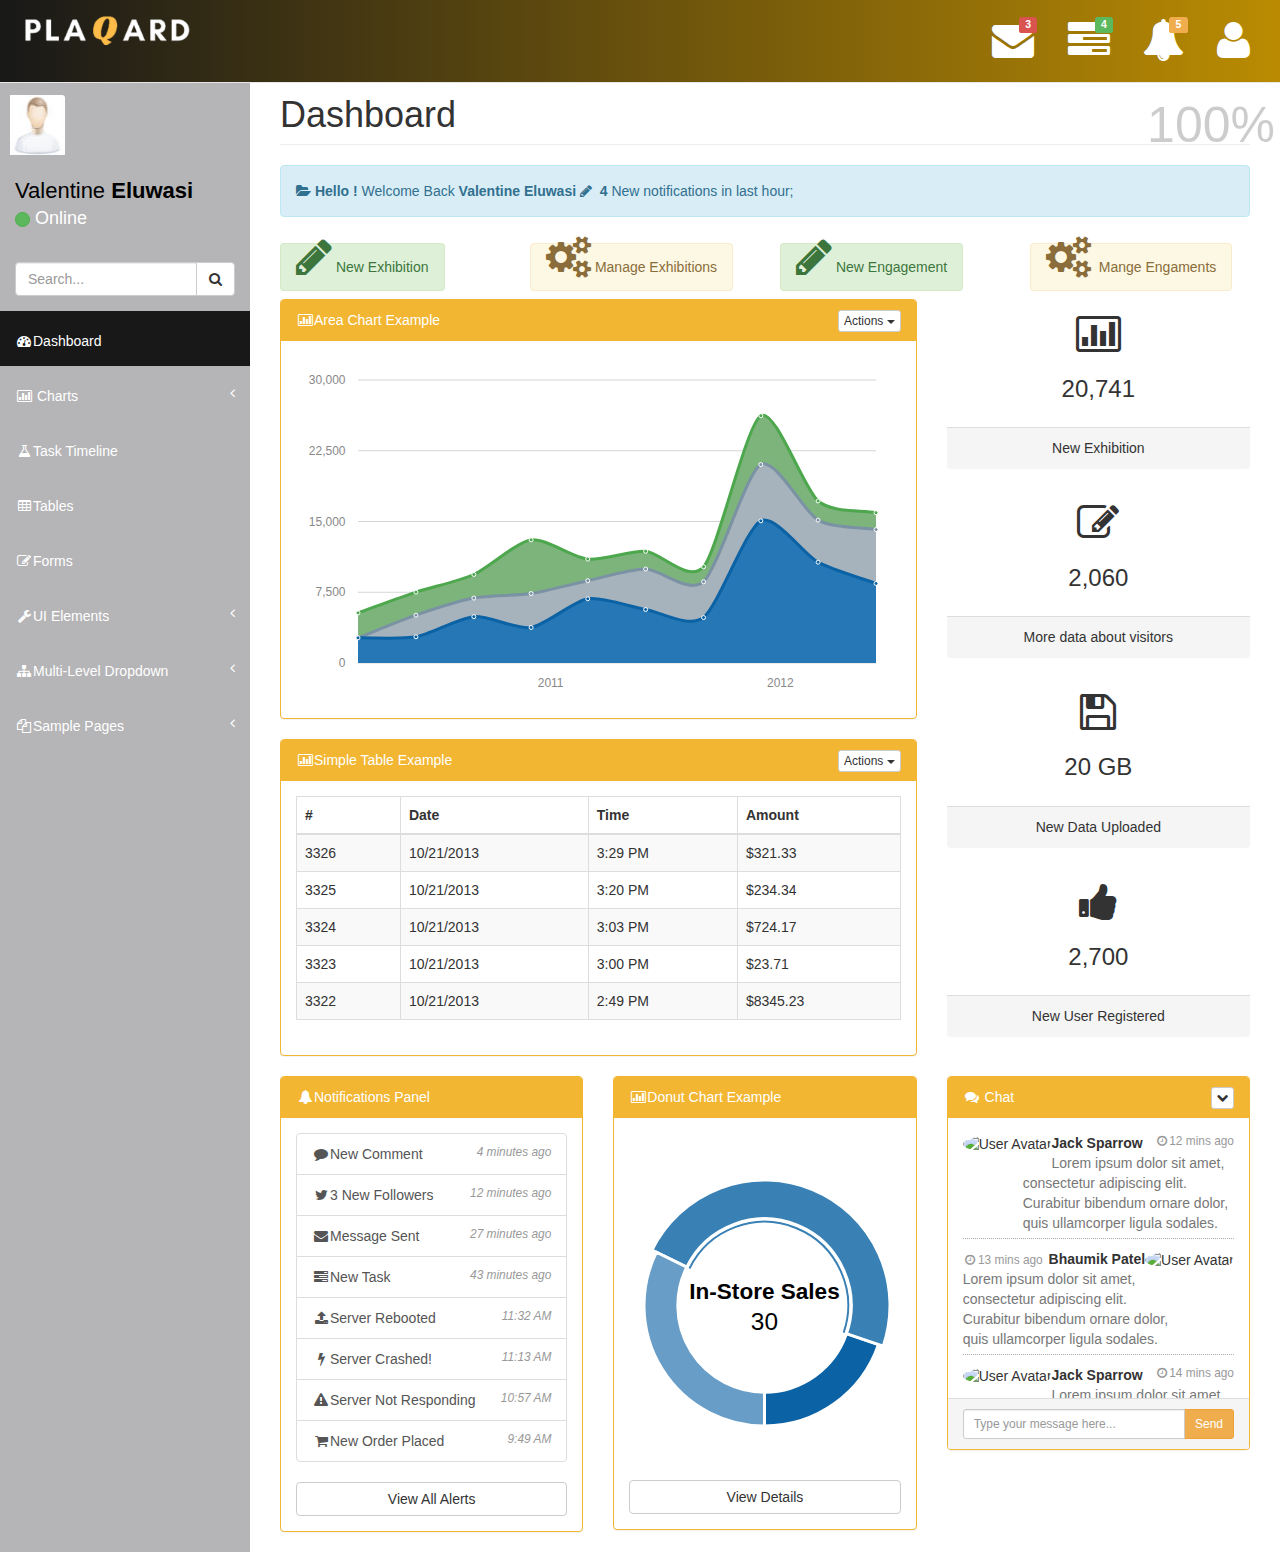
==== index.html @ 93745dac "new" ====
<!DOCTYPE html>
<html>
<head>
    <meta charset="utf-8">
    <meta name="viewport" content="width=device-width, initial-scale=1.0">
    <title> DAGMARA | Admin Dashboard </title>
    <!-- Core CSS - Include with every page -->
    <link href="assets/plugins/bootstrap/bootstrap.css" rel="stylesheet" />
    <link href="assets/font-awesome/css/font-awesome.css" rel="stylesheet" />
    <link href="assets/plugins/pace/pace-theme-big-counter.css" rel="stylesheet" />
    <link href="assets/css/style.css" rel="stylesheet" />
    <link href="assets/css/main-style.css" rel="stylesheet" />
    <!-- Page-Level CSS -->
    <link href="assets/plugins/morris/morris-0.4.3.min.css" rel="stylesheet" />
   </head>
<body>
    <!--  wrapper -->
    <div id="wrapper">
        <!-- navbar top -->
        <nav class="navbar navbar-default navbar-fixed-top" role="navigation" id="navbar">
            <!-- navbar-header -->
            <div class="navbar-header">
                <button type="button" class="navbar-toggle" data-toggle="collapse" data-target=".sidebar-collapse">
                    <span class="sr-only">Toggle navigation</span>
                    <span class="icon-bar"></span>
                    <span class="icon-bar"></span>
                    <span class="icon-bar"></span>
                </button>
                <a class="navbar-brand" href="index.html">
                    <img src="assets/img/logo.png" alt="" />
                </a>
            </div>
            <!-- end navbar-header -->
            <!-- navbar-top-links -->
            <ul class="nav navbar-top-links navbar-right">
                <!-- main dropdown -->
                <li class="dropdown">
                    <a class="dropdown-toggle" data-toggle="dropdown" href="#">
                        <span class="top-label label label-danger">3</span><i class="fa fa-envelope fa-3x"></i>
                    </a>
                    <!-- dropdown-messages -->
                    <ul class="dropdown-menu dropdown-messages">
                        <li>
                            <a href="#">
                                <div>
                                    <strong><span class=" label label-danger">Nathaniel</span></strong>
                                    <span class="pull-right text-muted">
                                        <em>Yesterday</em>
                                    </span>
                                </div>
                                <div>Where is Sufyan??</div>
                            </a>
                        </li>
                        <li class="divider"></li>
                        <li>
                            <a href="#">
                                <div>
                                    <strong><span class=" label label-info">Wessam</span></strong>
                                    <span class="pull-right text-muted">
                                        <em>Yesterday</em>
                                    </span>
                                </div>
                                <div>Sorry guys i just woke up, im really sorry</div>
                            </a>
                        </li>
                        <li class="divider"></li>
                        <li>
                            <a href="#">
                                <div>
                                    <strong><span class=" label label-success">Jack</span></strong>
                                    <span class="pull-right text-muted">
                                        <em>Yesterday</em>
                                    </span>
                                </div>
                                <div>When does the next sprint cycle start?</div>
                            </a>
                        </li>
                        <li class="divider"></li>
                        <li>
                            <a class="text-center" href="#">
                                <strong>Read All Messages</strong>
                                <i class="fa fa-angle-right"></i>
                            </a>
                        </li>
                    </ul>
                    <!-- end dropdown-messages -->
                </li>

                <li class="dropdown">
                    <a class="dropdown-toggle" data-toggle="dropdown" href="#">
                        <span class="top-label label label-success">4</span>  <i class="fa fa-tasks fa-3x"></i>
                    </a>
                    <!-- dropdown tasks -->
                    <ul class="dropdown-menu dropdown-tasks">
                        <li>
                            <a href="#">
                                <div>
                                    <p>
                                        <strong>Complete Exhbition content Generation</strong>
                                        <span class="pull-right text-muted">40% Complete</span>
                                    </p>
                                    <div class="progress progress-striped active">
                                        <div class="progress-bar progress-bar-success" role="progressbar" aria-valuenow="40" aria-valuemin="0" aria-valuemax="100" style="width: 40%">
                                            <span class="sr-only">40% Complete (success)</span>
                                        </div>
                                    </div>
                                </div>
                            </a>
                        </li>
                        <li class="divider"></li>
                        <li>
                            <a href="#">
                                <div>
                                    <p>
                                        <strong>Framing</strong>
                                        <span class="pull-right text-muted">20% Complete</span>
                                    </p>
                                    <div class="progress progress-striped active">
                                        <div class="progress-bar progress-bar-info" role="progressbar" aria-valuenow="20" aria-valuemin="0" aria-valuemax="100" style="width: 20%">
                                            <span class="sr-only">20% Complete</span>
                                        </div>
                                    </div>
                                </div>
                            </a>
                        </li>
                        <li class="divider"></li>
                        <li>
                            <a href="#">
                                <div>
                                    <p>
                                        <strong>Contact National Press</strong>
                                        <span class="pull-right text-muted">60% Complete</span>
                                    </p>
                                    <div class="progress progress-striped active">
                                        <div class="progress-bar progress-bar-warning" role="progressbar" aria-valuenow="60" aria-valuemin="0" aria-valuemax="100" style="width: 60%">
                                            <span class="sr-only">60% Complete (warning)</span>
                                        </div>
                                    </div>
                                </div>
                            </a>
                        </li>
                        <li class="divider"></li>
                        <li>
                            <a href="#">
                                <div>
                                    <p>
                                        <strong>Social Media Annual Strategy</strong>
                                        <span class="pull-right text-muted">80% Complete</span>
                                    </p>
                                    <div class="progress progress-striped active">
                                        <div class="progress-bar progress-bar-danger" role="progressbar" aria-valuenow="80" aria-valuemin="0" aria-valuemax="100" style="width: 80%">
                                            <span class="sr-only">80% Complete (danger)</span>
                                        </div>
                                    </div>
                                </div>
                            </a>
                        </li>
                        <li class="divider"></li>
                        <li>
                            <a class="text-center" href="#">
                                <strong>See All Tasks</strong>
                                <i class="fa fa-angle-right"></i>
                            </a>
                        </li>
                    </ul>
                    <!-- end dropdown-tasks -->
                </li>

                <li class="dropdown">
                    <a class="dropdown-toggle" data-toggle="dropdown" href="#">
                        <span class="top-label label label-warning">5</span>  <i class="fa fa-bell fa-3x"></i>
                    </a>
                    <!-- dropdown alerts-->
                    <ul class="dropdown-menu dropdown-alerts">
                        <li>
                            <a href="#">
                                <div>
                                    <i class="fa fa-comment fa-fw"></i>New Comment
                                    <span class="pull-right text-muted small">4 minutes ago</span>
                                </div>
                            </a>
                        </li>
                        <li class="divider"></li>
                        <li>
                            <a href="#">
                                <div>
                                    <i class="fa fa-twitter fa-fw"></i>3 New Followers
                                    <span class="pull-right text-muted small">12 minutes ago</span>
                                </div>
                            </a>
                        </li>
                        <li class="divider"></li>
                        <li>
                            <a href="#">
                                <div>
                                    <i class="fa fa-envelope fa-fw"></i>Message Sent
                                    <span class="pull-right text-muted small">4 minutes ago</span>
                                </div>
                            </a>
                        </li>
                        <li class="divider"></li>
                        <li>
                            <a href="#">
                                <div>
                                    <i class="fa fa-tasks fa-fw"></i>New Task
                                    <span class="pull-right text-muted small">4 minutes ago</span>
                                </div>
                            </a>
                        </li>
                        <li class="divider"></li>
                        <li>
                            <a href="#">
                                <div>
                                    <i class="fa fa-upload fa-fw"></i>Server Rebooted
                                    <span class="pull-right text-muted small">4 minutes ago</span>
                                </div>
                            </a>
                        </li>
                        <li class="divider"></li>
                        <li>
                            <a class="text-center" href="#">
                                <strong>See All Alerts</strong>
                                <i class="fa fa-angle-right"></i>
                            </a>
                        </li>
                    </ul>
                    <!-- end dropdown-alerts -->
                </li>

                <li class="dropdown">
                    <a class="dropdown-toggle" data-toggle="dropdown" href="#">
                        <i class="fa fa-user fa-3x"></i>
                    </a>
                    <!-- dropdown user-->
                    <ul class="dropdown-menu dropdown-user">
                        <li><a href="#"><i class="fa fa-user fa-fw"></i>User Profile</a>
                        </li>
                        <li><a href="#"><i class="fa fa-gear fa-fw"></i>Settings</a>
                        </li>
                        <li class="divider"></li>
                        <li><a href="login.html"><i class="fa fa-sign-out fa-fw"></i>Logout</a>
                        </li>
                    </ul>
                    <!-- end dropdown-user -->
                </li>
                <!-- end main dropdown -->
            </ul>
            <!-- end navbar-top-links -->

        </nav>
        <!-- end navbar top -->

        <!-- navbar side -->
        <nav class="navbar-default navbar-static-side" role="navigation">
            <!-- sidebar-collapse -->
            <div class="sidebar-collapse">
                <!-- side-menu -->
                <ul class="nav" id="side-menu">
                    <li>
                        <!-- user image section-->
                        <div class="user-section">
                            <div class="user-section-inner">
                                <img src="assets/img/user.jpg" alt="">
                            </div>
                            <div class="user-info">
                                <div>Valentine <strong>Eluwasi</strong></div>
                                <div class="user-text-online">
                                    <span class="user-circle-online btn btn-success btn-circle "></span>&nbsp;Online
                                </div>
                            </div>
                        </div>
                        <!--end user image section-->
                    </li>
                    <li class="sidebar-search">
                        <!-- search section-->
                        <div class="input-group custom-search-form">
                            <input type="text" class="form-control" placeholder="Search...">
                            <span class="input-group-btn">
                                <button class="btn btn-default" type="button">
                                    <i class="fa fa-search"></i>
                                </button>
                            </span>
                        </div>
                        <!--end search section-->
                    </li>
                    <li class="selected">
                        <a href="index.html"><i class="fa fa-dashboard fa-fw"></i>Dashboard</a>
                    </li>
                    <li>
                        <a href="#"><i class="fa fa-bar-chart-o fa-fw"></i> Charts<span class="fa arrow"></span></a>
                        <ul class="nav nav-second-level">
                            <li>
                                <a href="flot.html">Flot Charts</a>
                            </li>
                            <li>
                                <a href="morris.html">Morris Charts</a>
                            </li>
                        </ul>
                        <!-- second-level-items -->
                    </li>
                     <li>
                        <a href="timeline.html"><i class="fa fa-flask fa-fw"></i>Task Timeline</a>
                    </li>
                    <li>
                        <a href="tables.html"><i class="fa fa-table fa-fw"></i>Tables</a>
                    </li>
                    <li>
                        <a href="forms.html"><i class="fa fa-edit fa-fw"></i>Forms</a>
                    </li>
                    <li>
                        <a href="#"><i class="fa fa-wrench fa-fw"></i>UI Elements<span class="fa arrow"></span></a>
                        <ul class="nav nav-second-level">
                            <li>
                                <a href="panels-wells.html">Panels and Wells</a>
                            </li>
                            <li>
                                <a href="buttons.html">Buttons</a>
                            </li>
                            <li>
                                <a href="notifications.html">Notifications</a>
                            </li>
                            <li>
                                <a href="typography.html">Typography</a>
                            </li>
                            <li>
                                <a href="grid.html">Grid</a>
                            </li>
                        </ul>
                        <!-- second-level-items -->
                    </li>
                    <li>
                        <a href="#"><i class="fa fa-sitemap fa-fw"></i>Multi-Level Dropdown<span class="fa arrow"></span></a>
                        <ul class="nav nav-second-level">
                            <li>
                                <a href="#">Second Level Item</a>
                            </li>
                            <li>
                                <a href="#">Second Level Item</a>
                            </li>
                            <li>
                                <a href="#">Third Level <span class="fa arrow"></span></a>
                                <ul class="nav nav-third-level">
                                    <li>
                                        <a href="#">Third Level Item</a>
                                    </li>
                                    <li>
                                        <a href="#">Third Level Item</a>
                                    </li>
                                    <li>
                                        <a href="#">Third Level Item</a>
                                    </li>
                                    <li>
                                        <a href="#">Third Level Item</a>
                                    </li>
                                </ul>
                                <!-- third-level-items -->
                            </li>
                        </ul>
                        <!-- second-level-items -->
                    </li>
                    <li>
                        <a href="#"><i class="fa fa-files-o fa-fw"></i>Sample Pages<span class="fa arrow"></span></a>
                        <ul class="nav nav-second-level">
                            <li>
                                <a href="blank.html">Blank Page</a>
                            </li>
                            <li>
                                <a href="login.html">Login Page</a>
                            </li>
                        </ul>
                        <!-- second-level-items -->
                    </li>
                </ul>
                <!-- end side-menu -->
            </div>
            <!-- end sidebar-collapse -->
        </nav>
        <!-- end navbar side -->
        <!--  page-wrapper -->
        <div id="page-wrapper">

            <div class="row">
                <!-- Page Header -->
                <div class="col-lg-12">
                    <h1 class="page-header">Dashboard</h1>
                </div>
                <!--End Page Header -->
            </div>

            <div class="row">
                <!-- Welcome -->
                <div class="col-lg-12">
                    <div class="alert alert-info">
                        <i class="fa fa-folder-open"></i><b>&nbsp;Hello ! </b>Welcome Back <b> Valentine Eluwasi </b>
 <i class="fa  fa-pencil"></i><b>&nbsp; 4 </b> New notifications in last hour;
                    </div>
                </div>
                <!--end  Welcome -->
            </div>


            <div class="row" class="alert-warning text-center">
                <!--quick info section -->
                <div class="col-lg-3"> 
                    <div ><a href="newex.html" class="alert alert-success text-center">
                        <i class="fa fa-pencil fa-3x"></i>&nbsp;<b></b>New Exhibition
                    </a>
                    </div>
                </div>
                <div class="col-lg-3"> 
                    <div ><a href="exhibitions.html" class="alert alert-warning text-center">
                        <i class="fa fa-cogs fa-3x"></i>&nbsp;<b></b>Manage Exhibitions
                    </a>
                    </div>
                </div>
                <div class="col-lg-3"> 
                    <div ><a href="/admin" class="alert alert-success text-center">
                        <i class="fa fa-pencil fa-3x"></i>&nbsp;<b></b>New Engagement
                    </a>
                    </div>
                </div>
                <div class="col-lg-3"> 
                    <div ><a href="/admin" class="alert alert-warning text-center">
                        <i class="fa fa-cogs fa-3x"></i>&nbsp;<b></b> Mange Engaments
                    </a>
                    </div>
                </div>
               
                <!--end quick info section -->
            </div>

            <br>

            <div class="row">
                <div class="col-lg-8">



                    <!--Area chart example -->
                    <div class="panel panel-primary">
                        <div class="panel-heading">
                            <i class="fa fa-bar-chart-o fa-fw"></i>Area Chart Example
                            <div class="pull-right">
                                <div class="btn-group">
                                    <button type="button" class="btn btn-default btn-xs dropdown-toggle" data-toggle="dropdown">
                                        Actions
                                        <span class="caret"></span>
                                    </button>
                                    <ul class="dropdown-menu pull-right" role="menu">
                                        <li><a href="#">Action</a>
                                        </li>
                                        <li><a href="#">Another action</a>
                                        </li>
                                        <li><a href="#">Something else here</a>
                                        </li>
                                        <li class="divider"></li>
                                        <li><a href="#">Separated link</a>
                                        </li>
                                    </ul>
                                </div>
                            </div>
                        </div>

                        <div class="panel-body">
                            <div id="morris-area-chart"></div>
                        </div>

                    </div>
                    <!--End area chart example -->
                    <!--Simple table example -->
                    <div class="panel panel-primary">
                        <div class="panel-heading">
                            <i class="fa fa-bar-chart-o fa-fw"></i>Simple Table Example
                            <div class="pull-right">
                                <div class="btn-group">
                                    <button type="button" class="btn btn-default btn-xs dropdown-toggle" data-toggle="dropdown">
                                        Actions
                                        <span class="caret"></span>
                                    </button>
                                    <ul class="dropdown-menu pull-right" role="menu">
                                        <li><a href="#">Action</a>
                                        </li>
                                        <li><a href="#">Another action</a>
                                        </li>
                                        <li><a href="#">Something else here</a>
                                        </li>
                                        <li class="divider"></li>
                                        <li><a href="#">Separated link</a>
                                        </li>
                                    </ul>
                                </div>
                            </div>
                        </div>

                        <div class="panel-body">
                            <div class="row">
                                <div class="col-lg-12">
                                    <div class="table-responsive">
                                        <table class="table table-bordered table-hover table-striped">
                                            <thead>
                                                <tr>
                                                    <th>#</th>
                                                    <th>Date</th>
                                                    <th>Time</th>
                                                    <th>Amount</th>
                                                </tr>
                                            </thead>
                                            <tbody>
                                                <tr>
                                                    <td>3326</td>
                                                    <td>10/21/2013</td>
                                                    <td>3:29 PM</td>
                                                    <td>$321.33</td>
                                                </tr>
                                                <tr>
                                                    <td>3325</td>
                                                    <td>10/21/2013</td>
                                                    <td>3:20 PM</td>
                                                    <td>$234.34</td>
                                                </tr>
                                                <tr>
                                                    <td>3324</td>
                                                    <td>10/21/2013</td>
                                                    <td>3:03 PM</td>
                                                    <td>$724.17</td>
                                                </tr>
                                                <tr>
                                                    <td>3323</td>
                                                    <td>10/21/2013</td>
                                                    <td>3:00 PM</td>
                                                    <td>$23.71</td>
                                                </tr>
                                                <tr>
                                                    <td>3322</td>
                                                    <td>10/21/2013</td>
                                                    <td>2:49 PM</td>
                                                    <td>$8345.23</td>
                                                </tr>


                                            </tbody>
                                        </table>
                                    </div>

                                </div>

                            </div>
                            <!-- /.row -->
                        </div>
                        <!-- /.panel-body -->
                    </div>
                    <!--End simple table example -->

                </div>

                <div class="col-lg-4">
                    <div class="panel panel-primary text-center no-boder">
                        <div class="panel-body yellow">
                            <i class="fa fa-bar-chart-o fa-3x"></i>
                            <h3>20,741 </h3>
                        </div>
                        <div class="panel-footer">
                            <span class="panel-eyecandy-title"> New Exhibition
                            </span>
                        </div>
                    </div>
                    <div class="panel panel-primary text-center no-boder">
                        <div class="panel-body blue">
                            <i class="fa fa-pencil-square-o fa-3x"></i>
                            <h3>2,060 </h3>
                        </div>
                        <div class="panel-footer">
                            <span class="panel-eyecandy-title">More data about visitors
                            </span>
                        </div>
                    </div>
                    <div class="panel panel-primary text-center no-boder">
                        <div class="panel-body green">
                            <i class="fa fa fa-floppy-o fa-3x"></i>
                            <h3>20 GB</h3>
                        </div>
                        <div class="panel-footer">
                            <span class="panel-eyecandy-title">New Data Uploaded
                            </span>
                        </div>
                    </div>
                    <div class="panel panel-primary text-center no-boder">
                        <div class="panel-body red">
                            <i class="fa fa-thumbs-up fa-3x"></i>
                            <h3>2,700 </h3>
                        </div>
                        <div class="panel-footer">
                            <span class="panel-eyecandy-title">New User Registered
                            </span>
                        </div>
                    </div>







                </div>

            </div>

            <div class="row">
                <div class="col-lg-4">
                    <!-- Notifications-->
                    <div class="panel panel-primary">
                        <div class="panel-heading">
                            <i class="fa fa-bell fa-fw"></i>Notifications Panel
                        </div>

                        <div class="panel-body">
                            <div class="list-group">
                                <a href="#" class="list-group-item">
                                    <i class="fa fa-comment fa-fw"></i>New Comment
                                    <span class="pull-right text-muted small"><em>4 minutes ago</em>
                                    </span>
                                </a>
                                <a href="#" class="list-group-item">
                                    <i class="fa fa-twitter fa-fw"></i>3 New Followers
                                    <span class="pull-right text-muted small"><em>12 minutes ago</em>
                                    </span>
                                </a>
                                <a href="#" class="list-group-item">
                                    <i class="fa fa-envelope fa-fw"></i>Message Sent
                                    <span class="pull-right text-muted small"><em>27 minutes ago</em>
                                    </span>
                                </a>
                                <a href="#" class="list-group-item">
                                    <i class="fa fa-tasks fa-fw"></i>New Task
                                    <span class="pull-right text-muted small"><em>43 minutes ago</em>
                                    </span>
                                </a>
                                <a href="#" class="list-group-item">
                                    <i class="fa fa-upload fa-fw"></i>Server Rebooted
                                    <span class="pull-right text-muted small"><em>11:32 AM</em>
                                    </span>
                                </a>
                                <a href="#" class="list-group-item">
                                    <i class="fa fa-bolt fa-fw"></i>Server Crashed!
                                    <span class="pull-right text-muted small"><em>11:13 AM</em>
                                    </span>
                                </a>
                                <a href="#" class="list-group-item">
                                    <i class="fa fa-warning fa-fw"></i>Server Not Responding
                                    <span class="pull-right text-muted small"><em>10:57 AM</em>
                                    </span>
                                </a>
                                <a href="#" class="list-group-item">
                                    <i class="fa fa-shopping-cart fa-fw"></i>New Order Placed
                                    <span class="pull-right text-muted small"><em>9:49 AM</em>
                                    </span>
                                </a>

                            </div>
                            <!-- /.list-group -->
                            <a href="#" class="btn btn-default btn-block">View All Alerts</a>
                        </div>

                    </div>
                    <!--End Notifications-->
                </div>
                <div class="col-lg-4">
                    <!-- Donut Example-->
                    <div class="panel panel-primary">
                        <div class="panel-heading">
                            <i class="fa fa-bar-chart-o fa-fw"></i>Donut Chart Example
                        </div>
                        <div class="panel-body">
                            <div id="morris-donut-chart"></div>
                            <a href="#" class="btn btn-default btn-block">View Details</a>
                        </div>

                    </div>
                    <!--End Donut Example-->
                </div>
                <div class="col-lg-4">
                    <!-- Chat Panel Example-->
                    <div class="chat-panel panel panel-primary">
                        <div class="panel-heading">
                            <i class="fa fa-comments fa-fw"></i>
                            Chat
                            <div class="btn-group pull-right">
                                <button type="button" class="btn btn-default btn-xs dropdown-toggle" data-toggle="dropdown">
                                    <i class="fa fa-chevron-down"></i>
                                </button>
                                <ul class="dropdown-menu slidedown">
                                    <li>
                                        <a href="#">
                                            <i class="fa fa-refresh fa-fw"></i>Refresh
                                        </a>
                                    </li>
                                    <li>
                                        <a href="#">
                                            <i class="fa fa-check-circle fa-fw"></i>Available
                                        </a>
                                    </li>
                                    <li>
                                        <a href="#">
                                            <i class="fa fa-times fa-fw"></i>Busy
                                        </a>
                                    </li>
                                    <li>
                                        <a href="#">
                                            <i class="fa fa-clock-o fa-fw"></i>Away
                                        </a>
                                    </li>
                                    <li class="divider"></li>
                                    <li>
                                        <a href="#">
                                            <i class="fa fa-sign-out fa-fw"></i>Sign Out
                                        </a>
                                    </li>
                                </ul>
                            </div>
                        </div>

                        <div class="panel-body">
                            <ul class="chat">
                                <li class="left clearfix">
                                    <span class="chat-img pull-left">
                                        <img src="http://placehold.it/50/55C1E7/fff" alt="User Avatar" class="img-circle" />
                                    </span>
                                    <div class="chat-body clearfix">
                                        <div class="header">
                                            <strong class="primary-font">Jack Sparrow</strong>
                                            <small class="pull-right text-muted">
                                                <i class="fa fa-clock-o fa-fw"></i>12 mins ago
                                            </small>
                                        </div>
                                        <p>
                                            Lorem ipsum dolor sit amet, consectetur adipiscing elit. Curabitur bibendum ornare dolor, quis ullamcorper ligula sodales.
                                        </p>
                                    </div>
                                </li>
                                <li class="right clearfix">
                                    <span class="chat-img pull-right">
                                        <img src="http://placehold.it/50/FA6F57/fff" alt="User Avatar" class="img-circle" />
                                    </span>
                                    <div class="chat-body clearfix">
                                        <div class="header">
                                            <small class=" text-muted">
                                                <i class="fa fa-clock-o fa-fw"></i>13 mins ago</small>
                                            <strong class="pull-right primary-font">Bhaumik Patel</strong>
                                        </div>
                                        <p>
                                            Lorem ipsum dolor sit amet, consectetur adipiscing elit. Curabitur bibendum ornare dolor, quis ullamcorper ligula sodales.
                                        </p>
                                    </div>
                                </li>
                                <li class="left clearfix">
                                    <span class="chat-img pull-left">
                                        <img src="http://placehold.it/50/55C1E7/fff" alt="User Avatar" class="img-circle" />
                                    </span>
                                    <div class="chat-body clearfix">
                                        <div class="header">
                                            <strong class="primary-font">Jack Sparrow</strong>
                                            <small class="pull-right text-muted">
                                                <i class="fa fa-clock-o fa-fw"></i>14 mins ago</small>
                                        </div>
                                        <p>
                                            Lorem ipsum dolor sit amet, consectetur adipiscing elit. Curabitur bibendum ornare dolor, quis ullamcorper ligula sodales.
                                        </p>
                                    </div>
                                </li>
                                <li class="right clearfix">
                                    <span class="chat-img pull-right">
                                        <img src="http://placehold.it/50/FA6F57/fff" alt="User Avatar" class="img-circle" />
                                    </span>
                                    <div class="chat-body clearfix">
                                        <div class="header">
                                            <small class=" text-muted">
                                                <i class="fa fa-clock-o fa-fw"></i>15 mins ago</small>
                                            <strong class="pull-right primary-font">Bhaumik Patel</strong>
                                        </div>
                                        <p>
                                            Lorem ipsum dolor sit amet, consectetur adipiscing elit. Curabitur bibendum ornare dolor, quis ullamcorper ligula sodales.
                                        </p>
                                    </div>
                                </li>
                            </ul>
                        </div>

                        <div class="panel-footer">
                            <div class="input-group">
                                <input id="btn-input" type="text" class="form-control input-sm" placeholder="Type your message here..." />
                                <span class="input-group-btn">
                                    <button class="btn btn-warning btn-sm" id="btn-chat">
                                        Send
                                    </button>
                                </span>
                            </div>
                        </div>

                    </div>
                    <!--End Chat Panel Example-->
                </div>
            </div>


         


        </div>
        <!-- end page-wrapper -->

    </div>
    <!-- end wrapper -->

    <!-- Core Scripts - Include with every page -->
    <script src="assets/plugins/jquery-1.10.2.js"></script>
    <script src="assets/plugins/bootstrap/bootstrap.min.js"></script>
    <script src="assets/plugins/metisMenu/jquery.metisMenu.js"></script>
    <script src="assets/plugins/pace/pace.js"></script>
    <script src="assets/scripts/siminta.js"></script>
    <!-- Page-Level Plugin Scripts-->
    <script src="assets/plugins/morris/raphael-2.1.0.min.js"></script>
    <script src="assets/plugins/morris/morris.js"></script>
    <script src="assets/scripts/dashboard-demo.js"></script>

</body>

</html>
---- assets/plugins/pace/pace-theme-big-counter.css ----
/*=======================
   URI:https://github.com/HubSpot/pace/ 
    ============================*/

/* This is a compiled file, you should be editing the file in the templates directory */
.pace {
  -webkit-pointer-events: none;
  pointer-events: none;
  -webkit-user-select: none;
  -moz-user-select: none;
  user-select: none;
}

.pace.pace-inactive .pace-progress {
  display: none;
}

.pace .pace-progress {
  position: fixed;
  z-index: 2000;
  top: 0;
  right: 0;
  height: 5rem;
  width: 5rem;
}

.pace .pace-progress:after {
    margin-top:100px;
  display: block;
  position: absolute;
  top: 0;
  right: .5rem;
  content: attr(data-progress-text);
  font-family: "Helvetica Neue", sans-serif;
  font-weight: 100;
  font-size: 5rem;
  line-height: 1;
  text-align: right;
  color: rgba(0, 0, 0, 0.19999999999999996);
}
---- assets/css/style.css ----
/*Copyright  2013-2014 Iron Summit Media Strategies

    URI: http://http://www.ironsummitmedia.com/

Licensed under the Apache License, Version 2.0 (the "License");
you may not use this file except in compliance with the License.
You may obtain a copy of the License at

    http://www.apache.org/licenses/LICENSE-2.0

Unless required by applicable law or agreed to in writing, software
distributed under the License is distributed on an "AS IS" BASIS,
WITHOUT WARRANTIES OR CONDITIONS OF ANY KIND, either express or implied.
See the License for the specific language governing permissions and
limitations under the License.*/



/* Global Styles */

/* ------------------------------- */

 body {
    background-color: #f2cbbc
;
}

/* Wrappers */

/* ------------------------------- */

 #wrapper {
    width: 100%;
    margin-top: 55px!important; 
    background: #b5b5b7;  /* fallback for old browsers */


}

#page-wrapper {
    padding: 0 15px;
    min-height: 568px;
     background-color: white;
}



    

.navbar-static-side ul li {

}

/* Navigation */

/* ------------------------------- */

/* Top Right Navigation Dropdown Styles */

 .navbar-top-links li {
    display: inline-block;
}

.navbar-top-links li:last-child {
    margin-right: 15px;
}

.navbar-top-links li a {
    padding: 20px;
    min-height: 50px;
}

.navbar-top-links .dropdown-menu li {
    display: block;
}

.navbar-top-links .dropdown-menu li:last-child {
    margin-right: 0;
}

.navbar-top-links .dropdown-menu li a {
    padding: 3px 20px;
    min-height: 0;
}

.navbar-top-links .dropdown-menu li a div {
    white-space: normal;
}

.navbar-top-links .dropdown-messages,
.navbar-top-links .dropdown-tasks,
.navbar-top-links .dropdown-alerts {
    width: 310px;
    min-width: 0;
}

.navbar-top-links .dropdown-messages {
    margin-left: 5px;
}

.navbar-top-links .dropdown-tasks {
    margin-left: -59px;
}

.navbar-top-links .dropdown-alerts {
    margin-left: -123px;
}

.navbar-top-links .dropdown-user {
    right: 0;
    left: auto;
}

/* Sidebar Menu Styles */

 .sidebar-search {
    padding: 15px;
}

.arrow {
    float: right;
}

.fa.arrow:before {
    content: "\f104";
}

.active > a > .fa.arrow:before {
    content: "\f107";
}

.nav-second-level li,
.nav-third-level li {
    border-bottom: none !important;
}

.nav-second-level li a {
    padding-left: 37px;
}

.nav-third-level li a {
    padding-left: 52px;
}

@media(min-width:768px) {
    .navbar-static-side {
        z-index: 1;
        position: absolute;
        width: 250px;
    }

    .navbar-top-links .dropdown-messages,
    .navbar-top-links .dropdown-tasks,
    .navbar-top-links .dropdown-alerts {
        margin-left: auto;
    }
}
.panel-primary > .panel-heading {
  color: #fff;
  background-color: #f2b632;
  border-color: #f2b632;
}

.panel-primary {
  border-color: #f2b632;
}
/* Buttons */

/* ------------------------------- */

 .btn-outline {
    color: inherit;
    background-color: transparent;
    transition: all .5s;
}

.btn-primary.btn-outline {
    color: #f2b632;
}

.btn-success.btn-outline {
    color: #5cb85c;
}

.btn-info.btn-outline {
    color: #5bc0de;
}

.btn-warning.btn-outline {
    color: #f0ad4e;
}

.btn-danger.btn-outline {
    color: #d9534f;
}

.btn-primary.btn-outline:hover,
.btn-success.btn-outline:hover,
.btn-info.btn-outline:hover,
.btn-warning.btn-outline:hover,
.btn-danger.btn-outline:hover {
    color: #fff;
}

/* Pages */

/* ------------------------------- */

/* Dashboard Chat */

 .chat {
    margin: 0;
    padding: 0;
    list-style: none;
}

.chat li {
    margin-bottom: 10px;
    padding-bottom: 5px;
    border-bottom: 1px dotted #B3A9A9;
}

.chat li.left .chat-body {
    margin-left: 60px;
}

.chat li.right .chat-body {
    margin-right: 60px;
}

.chat li .chat-body p {
    margin: 0;
    color: #777777;
}

.panel .slidedown .glyphicon,
.chat .glyphicon {
    margin-right: 5px;
}

.chat-panel .panel-body {
    height: 280px;
    overflow-y: scroll;
}

/* Login Page */

 .login-panel {
    margin-top: 15%;
}
.body-Backcolor {
    background-color:#000;
}
.logo-margin {
    margin-top:100px;
}

/* Flot Chart Containers */

 .flot-chart {
    display: block;
    height: 400px;
}

.flot-chart-content {
    width: 100%;
    height: 100%;
}

/* DataTables Overrides */

 table.dataTable thead .sorting,
table.dataTable thead .sorting_asc:after,
table.dataTable thead .sorting_desc,
table.dataTable thead .sorting_asc_disabled,
table.dataTable thead .sorting_desc_disabled {
    background: transparent;
}

table.dataTable thead .sorting_asc:after {
    content: "\f0de";
    float: right;
    font-family: fontawesome;
}

table.dataTable thead .sorting_desc:after {
    content: "\f0dd";
    float: right;
    font-family: fontawesome;
}

table.dataTable thead .sorting:after {
    content: "\f0dc";
    float: right;
    font-family: fontawesome;
    color: rgba(50,50,50,.5);
}

/* Circle Buttons */

 .btn-circle {
    width: 30px;
    height: 30px;
    padding: 6px 0;
    border-radius: 15px;
    text-align: center;
    font-size: 12px;
    line-height: 1.428571429;
}

.btn-circle.btn-lg {
    width: 50px;
    height: 50px;
    padding: 10px 16px;
    border-radius: 25px;
    font-size: 18px;
    line-height: 1.33;
}

.btn-circle.btn-xl {
    width: 70px;
    height: 70px;
    padding: 10px 16px;
    border-radius: 35px;
    font-size: 24px;
    line-height: 1.33;
}

.show-grid [class^="col-"] {
    padding-top: 10px;
    padding-bottom: 10px;
    border: 1px solid #ddd;
    background-color: #eee !important;
}

.show-grid {
    margin: 15px 0;
}
---- assets/css/main-style.css ----
/*====================================
 Free To Use For Personal And Commercial Usage
Author: http://binarytheme.com
 Share Us if You Like our work 
 Enjoy Our Codes For Free always.
======================================*/

/* user image section */
.user-section {
    margin-top:20px;
    font-size:22px;
background: #b5b5b7;  
}
.user-section-inner {
    height: 65px;
width: 65px;
-moz-border-radius: 3px;
-webkit-border-radius: 3px;
border-radius: 3px;
overflow: hidden;
display: inline-block;
float: left;
margin-right: 15px;
margin-top: 20px;
}
    .user-section-inner img {
        margin-left:10px;
        width:55px;
        height:60px;
        
    }
.user-info {
    display: block;
    color:#000!important;
display: inline-block;
padding: 15px;
margin-bottom: 0px
}
.user-text-online {
    font-size:18px;
    color:#fff
}
.user-circle-online {
    width: 15px!important;
    height: 15px!important;
}

/* side-menu section */
.nav > li > a:hover, .nav > li > a:focus {
    background-color:rgba(74, 72, 126, 0);
}
.navbar-top-links  .open > a, .nav .open > a:hover, .nav .open > a:focus {
    background-color: #75C5B8;
}
.navbar-top-links > li > a {
color: #FFFFFF;
}
.nav > li > a {
padding: 20px 15px;
}
#side-menu {
   background: #b5b5b7
;  /* fallback for old browsers */

}

 #side-menu a {
            color:#fff;
           
           height: 55px;
        }
        .selected {
            background-color: #181818;
            color: #f2b632;

        }

  /* No border */
.no-boder {
    border:0px solid #BA8B02 !important;
}
/* tap nvbar Section */

#navbar {
    background: #BA8B02;  /* fallback for old browsers */
background: -webkit-linear-gradient(to right, #181818, #BA8B02);  /* Chrome 10-25, Safari 5.1-6 */
background: linear-gradient(to right, #181818, #BA8B02); /* W3C, IE 10+/ Edge, Firefox 16+, Chrome 26+, Opera 12+, Safari 7+ */


}

.navbar-brand {
    padding-left:20px;
}
.navbar-brand img {
    height:30px;
}
.top-label {
    position: absolute;
top: 50%;
right: 50%;
margin-top: -24px;
margin-right: -24px;
}

/*large font*/
.large-font {
    font-size:18px;
}

.body-Login-back {
    background-color:#BA8B02;
}

.margin-tips {
    margin:5px;
}
.navbar-default {

}
/*media queries*/

@media(min-width:768px) 
{
    #page-wrapper {
        position: inherit;
        margin: 0 0 0 250px;
        padding: 0 30px;
        min-height: 1000px;
       
       
    }

}

@media(max-width:768px) {
#wrapper {
    margin-top:140px!important;
    
}
}
---- assets/plugins/morris/morris-0.4.3.min.css ----
.morris-hover{position:absolute;z-index:1000;}.morris-hover.morris-default-style{border-radius:10px;padding:6px;color:#666;background:rgba(255, 255, 255, 0.8);border:solid 2px rgba(230, 230, 230, 0.8);font-family:sans-serif;font-size:12px;text-align:center;}.morris-hover.morris-default-style .morris-hover-row-label{font-weight:bold;margin:0.25em 0;}
.morris-hover.morris-default-style .morris-hover-point{white-space:nowrap;margin:0.1em 0;}
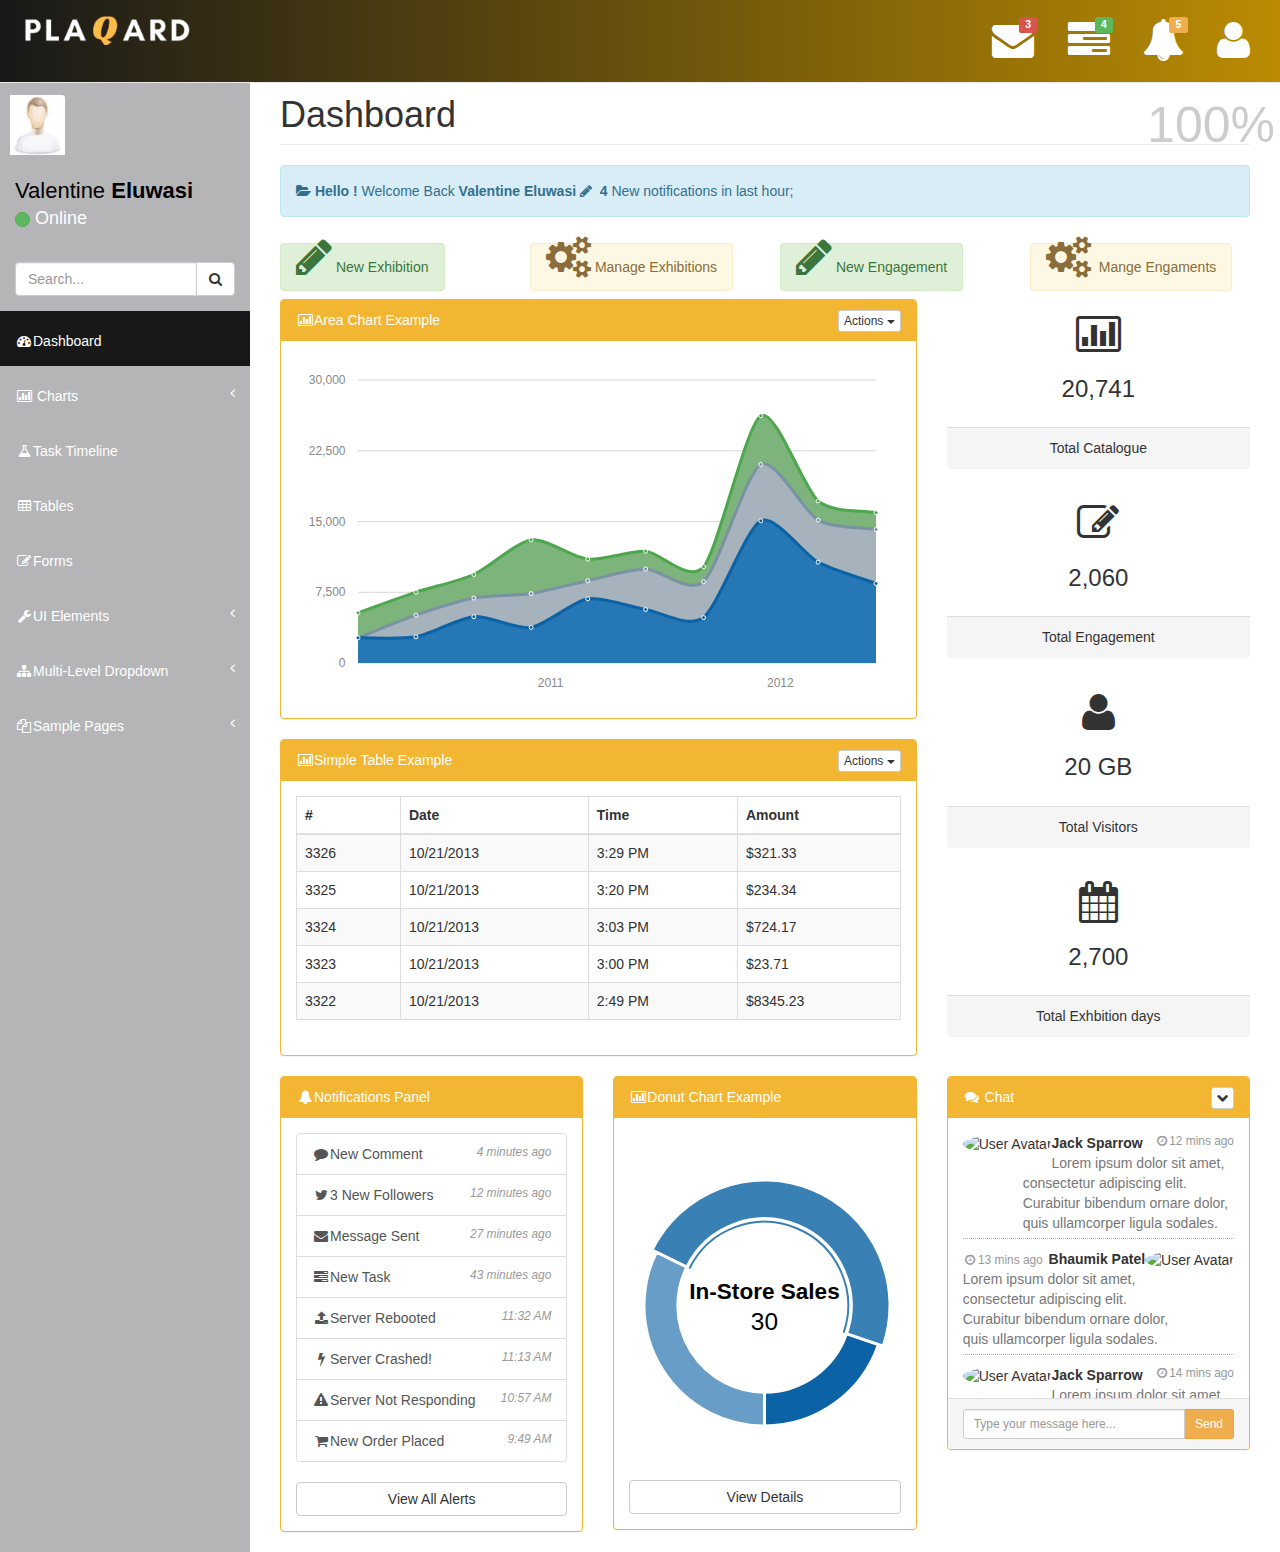
==== commit 99120819: "Exhbition engagement added" ====
--- a/index.html
+++ b/index.html
@@ -560,7 +560,7 @@
                             <h3>20,741 </h3>
                         </div>
                         <div class="panel-footer">
-                            <span class="panel-eyecandy-title"> New Exhibition
+                            <span class="panel-eyecandy-title"> Total Catalogue
                             </span>
                         </div>
                     </div>
@@ -570,27 +570,27 @@
                             <h3>2,060 </h3>
                         </div>
                         <div class="panel-footer">
-                            <span class="panel-eyecandy-title">More data about visitors
+                            <span class="panel-eyecandy-title">Total Engagement
                             </span>
                         </div>
                     </div>
                     <div class="panel panel-primary text-center no-boder">
                         <div class="panel-body green">
-                            <i class="fa fa fa-floppy-o fa-3x"></i>
+                            <i class="fa fa fa-user fa-3x"></i>
                             <h3>20 GB</h3>
                         </div>
                         <div class="panel-footer">
-                            <span class="panel-eyecandy-title">New Data Uploaded
+                            <span class="panel-eyecandy-title">Total Visitors
                             </span>
                         </div>
                     </div>
                     <div class="panel panel-primary text-center no-boder">
                         <div class="panel-body red">
-                            <i class="fa fa-thumbs-up fa-3x"></i>
+                            <i class="fa fa-calendar fa-3x"></i>
                             <h3>2,700 </h3>
                         </div>
                         <div class="panel-footer">
-                            <span class="panel-eyecandy-title">New User Registered
+                            <span class="panel-eyecandy-title">Total Exhbition days
                             </span>
                         </div>
                     </div>
